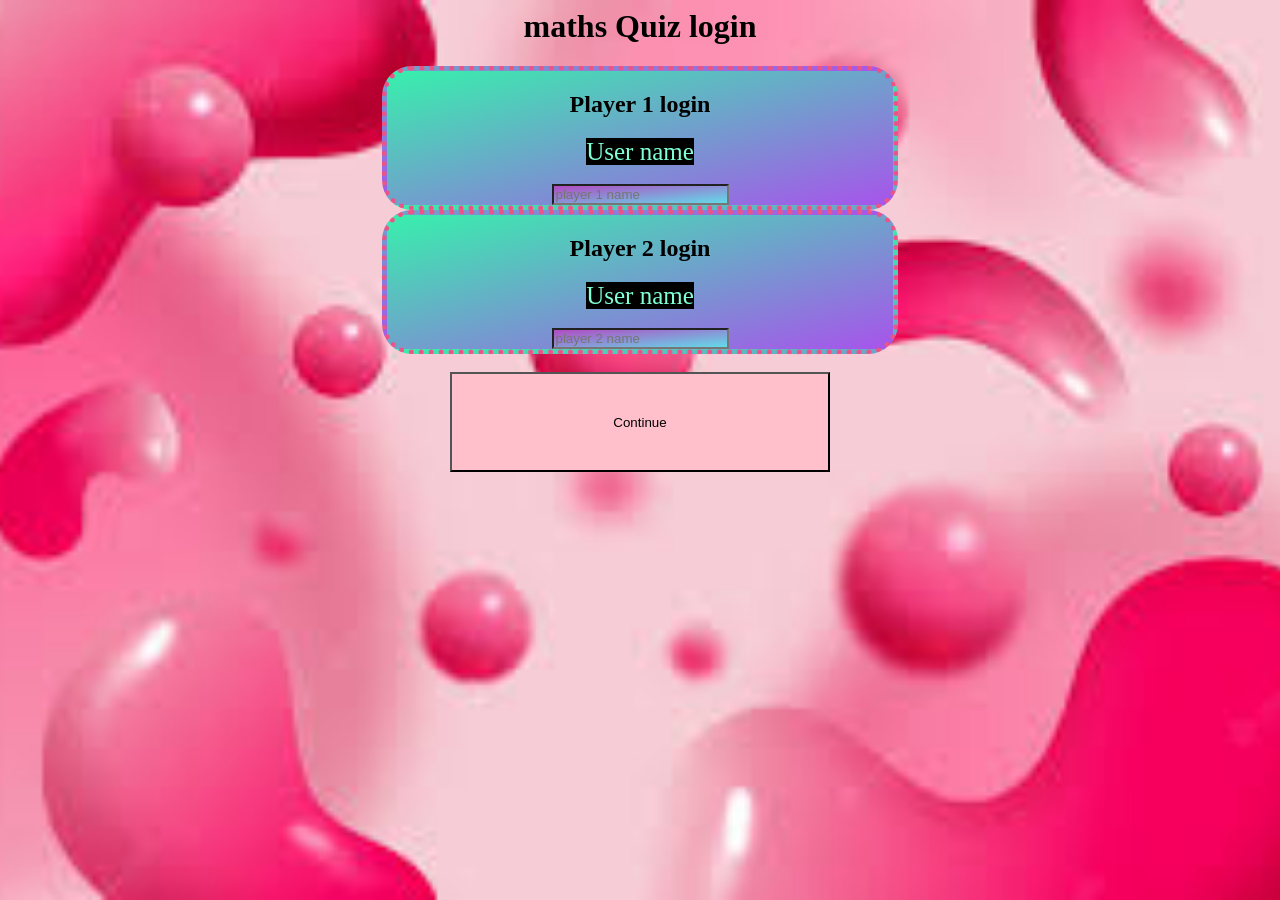
==== index.html @ 7ef3746c "Add files via upload" ====
<html>
    <head>
        <title>Maths Quiz</title>
        <meta name="veiwport" content="width=device-width , initial-scale=1">
        <link rel="stylesheet" href="style.css">
        <script src="quizz.js"></script>
    </head>
    <body class="body_background">
        <center>
            <h1>maths Quiz login</h1>
            <div class="col-lg-4 col-sm-8 col-xs-11 login_div1">
                <h2>Player 1 login</h2>
                <label>User name</label>
                <br>
                <br>
                <input type="text" id="player_1" class="form-control" placeholder="player 1 name" >
            
            </div>
    
            <div class="col-lg-4 col-sm-8 col-xs-11 login_div2">
                <h2>Player 2 login</h2>
                <label>User name</label>
                <br>
                <br>
                <input type="text" id="player_2" class="form-control" placeholder="player 2 name" >
            
            </div>
            <br>
            <button style="width:30% ;" class="btn btn-primary" onclick="adduser()" >Continue </button>
            
    </center>
        
    </body>
</html>
---- style.css ----
.body_background{
    background-image: url("background.jpeg");
    background-position: center;
    background-size: cover;
}
label{
    font-size: 25px;
    color: aquamarine;
    background-color: black;
}
input{
    background-image: linear-gradient(to bottom right, rgb(178, 75, 194), hsla(187, 76%, 64%, 0.966));
    text-decoration: wavy;   
}
.login_div1,.login_div2{
    background-image: linear-gradient(to bottom right, #37f0ac, #a754eb);
    width: 40%;
    border: 5px dotted #eb5486;
    border-radius: 30px;
}
@keyframes example {
    from {background-color: pink;}
    to {background-color:lightblue;}
  }
  button{
    width: 100px;
    height: 100px;
    background-color:pink;
    animation-name: example;
    animation-duration: 4s;
  }
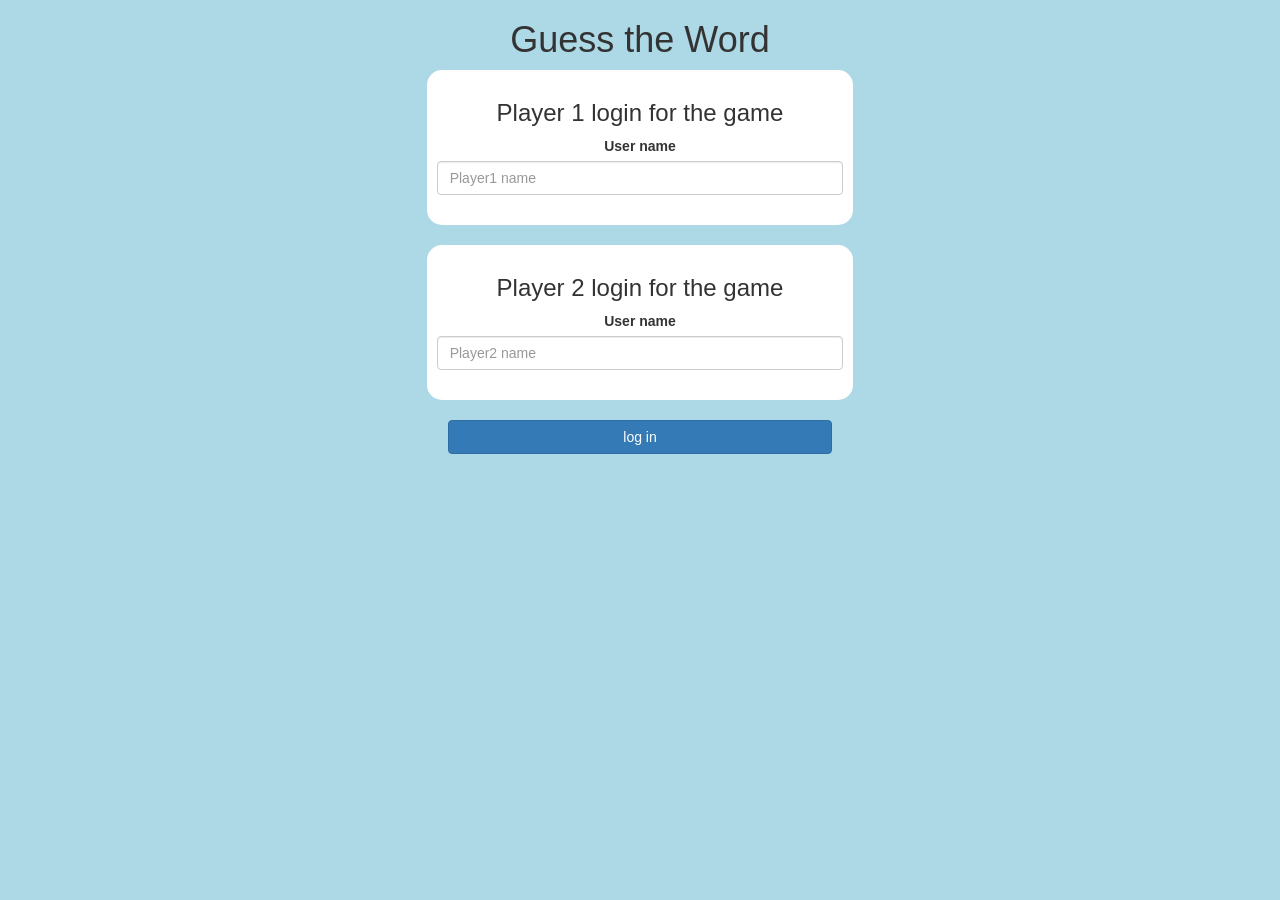
==== commit d6b0e7ea: "Add files via upload" ====
--- a/index.html
+++ b/index.html
@@ -1,34 +1,38 @@
+<!DOCTYPE html>
 <html>
-    <head>
-        <title>Maths Quiz</title>
-        <meta name="veiwport" content="width=device-width , initial-scale=1">
-        <link rel="stylesheet" href="style.css">
-        <script src="quizz.js"></script>
-    </head>
-    <body class="body_background">
-        <center>
-            <h1>maths Quiz login</h1>
-            <div class="col-lg-4 col-sm-8 col-xs-11 login_div1">
-                <h2>Player 1 login</h2>
-                <label>User name</label>
-                <br>
-                <br>
-                <input type="text" id="player_1" class="form-control" placeholder="player 1 name" >
-            
-            </div>
-    
-            <div class="col-lg-4 col-sm-8 col-xs-11 login_div2">
-                <h2>Player 2 login</h2>
-                <label>User name</label>
-                <br>
-                <br>
-                <input type="text" id="player_2" class="form-control" placeholder="player 2 name" >
-            
-            </div>
-            <br>
-            <button style="width:30% ;" class="btn btn-primary" onclick="adduser()" >Continue </button>
-            
-    </center>
-        
-    </body>
+<head>
+	<title>Guess The Word</title>
+
+<meta name="viewport" content="width=device-width, initial-scale=1">
+<link rel="stylesheet" href="https://maxcdn.bootstrapcdn.com/bootstrap/3.4.0/css/bootstrap.min.css">
+<script src="https://ajax.googleapis.com/ajax/libs/jquery/3.4.1/jquery.min.js"></script>
+<script src="https://maxcdn.bootstrapcdn.com/bootstrap/3.4.0/js/bootstrap.min.js"></script>
+
+<link rel="stylesheet" type="text/css" href="game.css">
+
+<script src="game_login.js"></script>
+</head>
+<body>
+	<center>
+		<h1>Guess the Word</h1>
+	<div class="col-lg-4 col-sm-8 col-xs-11 login_div1">
+		<h3>Player 1 login for the game</h3>
+		<label>User name</label>
+		<input type="text" id="player1_name_input" class="form-control" placeholder="Player1 name">
+		<br>
+	</div>
+
+	<br>
+
+	<div class="col-lg-4 col-sm-8 col-xs-11 login_div2">
+		<h3>Player 2 login for the game</h3>
+		<label>User name</label>
+		<input type="text" id="player2_name_input" class="form-control" placeholder="Player2 name">
+		<br>
+	</div>
+	<br>
+	<button style="width:30%;" class="btn btn-primary" onclick="addUser()" >log in</button>
+	</center>
+	
+</body>
 </html>
--- a/game.css
+++ b/game.css
@@ -0,0 +1,36 @@
+body
+{
+	background: lightblue;
+}
+
+	.login_div1 , .login_div2
+	{
+		background: white;
+		padding: 10px;
+		float: none;
+		border-radius: 15px;
+	}
+
+
+#player1_name , #player2_name
+{
+	display: inline-block;
+	margin-left: 20px;
+}
+#word
+{
+	width: 60%;
+}
+#word_display
+{
+	letter-spacing: 5px;
+}
+#output
+{
+background: white;
+border-radius: 10px;
+border-top: 10px solid #AA4465;
+padding: 10px;
+float: none;
+text-align: left;
+}
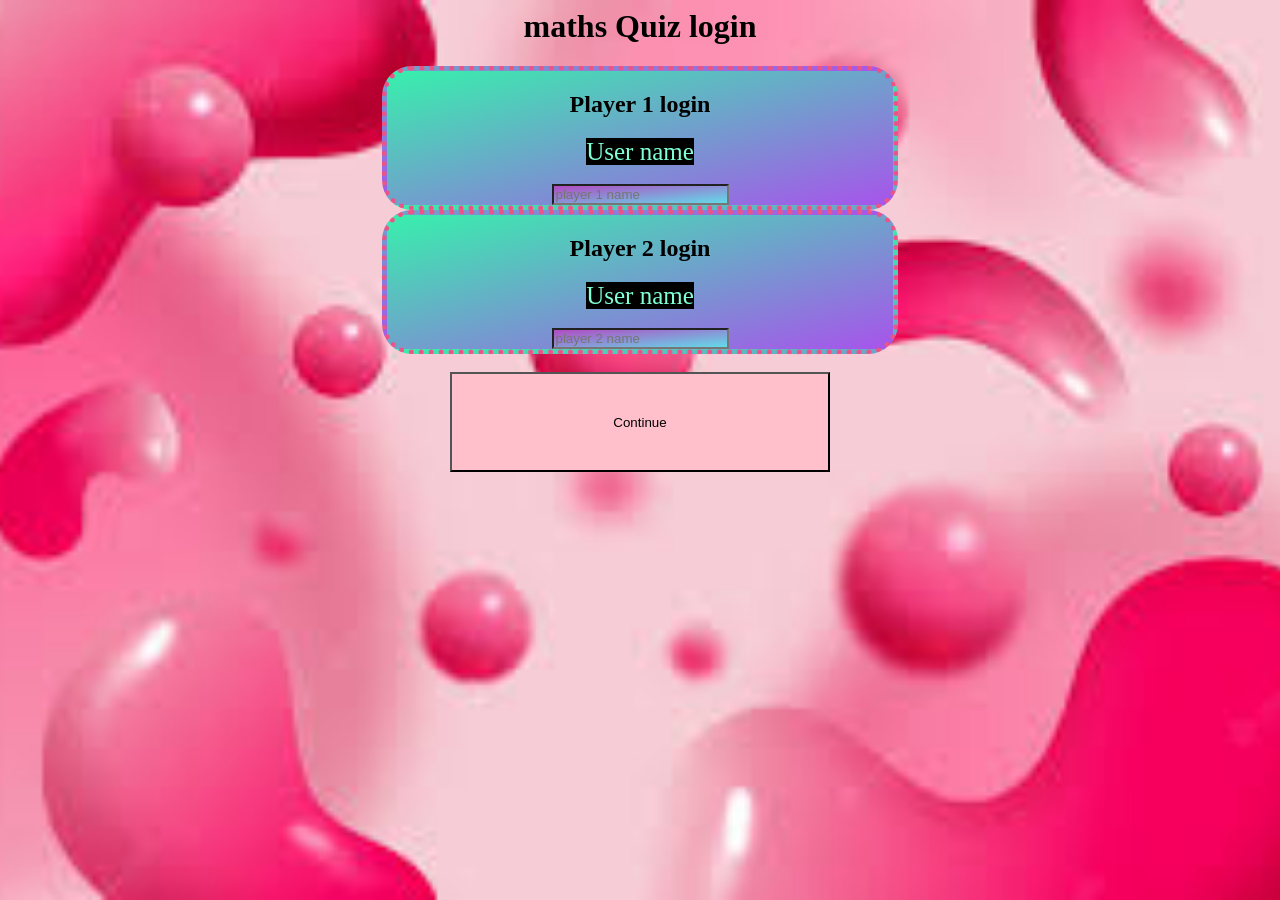
==== commit a9d3edb4: "Add files via upload" ====
--- a/index.html
+++ b/index.html
@@ -1,38 +1,34 @@
-<!DOCTYPE html>
 <html>
-<head>
-	<title>Guess The Word</title>
-
-<meta name="viewport" content="width=device-width, initial-scale=1">
-<link rel="stylesheet" href="https://maxcdn.bootstrapcdn.com/bootstrap/3.4.0/css/bootstrap.min.css">
-<script src="https://ajax.googleapis.com/ajax/libs/jquery/3.4.1/jquery.min.js"></script>
-<script src="https://maxcdn.bootstrapcdn.com/bootstrap/3.4.0/js/bootstrap.min.js"></script>
-
-<link rel="stylesheet" type="text/css" href="game.css">
-
-<script src="game_login.js"></script>
-</head>
-<body>
-	<center>
-		<h1>Guess the Word</h1>
-	<div class="col-lg-4 col-sm-8 col-xs-11 login_div1">
-		<h3>Player 1 login for the game</h3>
-		<label>User name</label>
-		<input type="text" id="player1_name_input" class="form-control" placeholder="Player1 name">
-		<br>
-	</div>
-
-	<br>
-
-	<div class="col-lg-4 col-sm-8 col-xs-11 login_div2">
-		<h3>Player 2 login for the game</h3>
-		<label>User name</label>
-		<input type="text" id="player2_name_input" class="form-control" placeholder="Player2 name">
-		<br>
-	</div>
-	<br>
-	<button style="width:30%;" class="btn btn-primary" onclick="addUser()" >log in</button>
-	</center>
-	
-</body>
+    <head>
+        <title>Maths Quiz</title>
+        <meta name="veiwport" content="width=device-width , initial-scale=1">
+        <link rel="stylesheet" href="style.css">
+        <script src="main.js"></script>
+    </head>
+    <body class="body_background">
+        <center>
+            <h1>maths Quiz login</h1>
+            <div class="col-lg-4 col-sm-8 col-xs-11 login_div1">
+                <h2>Player 1 login</h2>
+                <label>User name</label>
+                <br>
+                <br>
+                <input type="text" id="player_1" class="form-control" placeholder="player 1 name" >
+            
+            </div>
+    
+            <div class="col-lg-4 col-sm-8 col-xs-11 login_div2">
+                <h2>Player 2 login</h2>
+                <label>User name</label>
+                <br>
+                <br>
+                <input type="text" id="player_2" class="form-control" placeholder="player 2 name" >
+            
+            </div>
+            <br>
+            <button style="width:30% ;" class="btn btn-primary" onclick="adduser()" >Continue </button>
+            
+    </center>
+        
+    </body>
 </html>
--- a/style.css
+++ b/style.css
@@ -0,0 +1,31 @@
+.body_background{
+    background-image: url("background.jpeg");
+    background-position: center;
+    background-size: cover;
+}
+label{
+    font-size: 25px;
+    color: aquamarine;
+    background-color: black;
+}
+input{
+    background-image: linear-gradient(to bottom right, rgb(178, 75, 194), hsla(187, 76%, 64%, 0.966));
+    text-decoration: wavy;   
+}
+.login_div1,.login_div2{
+    background-image: linear-gradient(to bottom right, #37f0ac, #a754eb);
+    width: 40%;
+    border: 5px dotted #eb5486;
+    border-radius: 30px;
+}
+@keyframes example {
+    from {background-color: pink;}
+    to {background-color:lightblue;}
+  }
+  button{
+    width: 100px;
+    height: 100px;
+    background-color:pink;
+    animation-name: example;
+    animation-duration: 4s;
+  }
